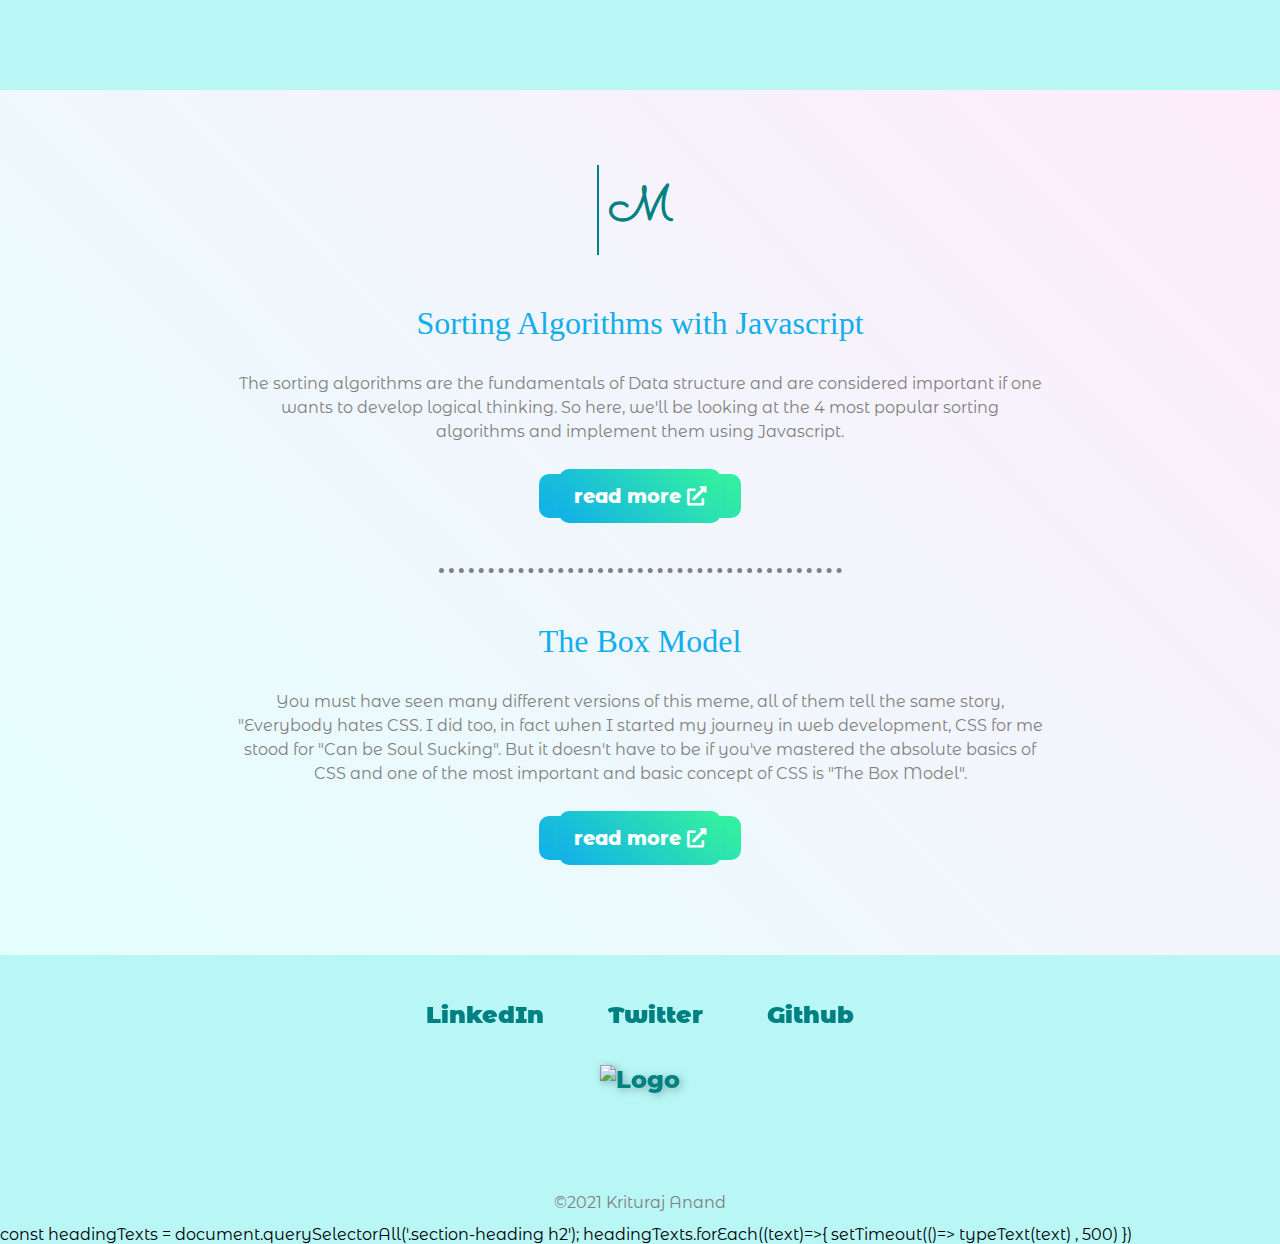
==== pages/blogs.html @ fb96d4e2 "initial commit" ====
<!DOCTYPE html>
<html lang="en">
<head>
    <meta charset="UTF-8">
    <meta http-equiv="X-UA-Compatible" content="IE=edge">
    <meta name="viewport" content="width=device-width, initial-scale=1.0">
    <link rel="stylesheet" href="https://cdnjs.cloudflare.com/ajax/libs/font-awesome/5.15.4/css/all.min.css" integrity="sha512-1ycn6IcaQQ40/MKBW2W4Rhis/DbILU74C1vSrLJxCq57o941Ym01SwNsOMqvEBFlcgUa6xLiPY/NS5R+E6ztJQ==" crossorigin="anonymous" referrerpolicy="no-referrer" />
    <link rel="stylesheet" href="https://unpkg.com/swiper@7/swiper-bundle.min.css">

    <link rel="icon" href="../assets/images/KJ-logo.png">
    <link rel="preconnect" href="https://fonts.gstatic.com">
    <link rel="stylesheet" href="../CSS/loader.css">
    <link rel="stylesheet" type="text/css" href="../CSS/style.css">
    <title>Krituraj Anand</title>
</head>
<body>


  <div class="loader">
    <span></span>
    <span></span>
    <span></span>
    <span></span>
    <span></span>
    <span></span>
    <span></span><span></span><span></span><span></span><span></span><span></span><span></span><span></span><span></span>
  </div>


  <header id="header">
    <nav>
      <div class="logo">
        <a href="../index.html"><img loading='eager' src="../assets/images/KJ-logo.png" alt="logo"></a>
      </div>
      <ul>
        <li>
          <a href="../index.html">Home</a>
          </li>
          <li>
            <a href="projects.html">Projects</a>
          </li>
          <li>
          <a href="#" class="active">Blogs</a>
          </li>
      </ul>
      <button class="hamburger" type="button">
        <span class="hamburger-box">
          <span class="hamburger-inner"></span>
        </span>
      </button>  
    </nav>
  </header>


  <main>
    <section class="works">
      <div class="section-heading">
        <h2>My Blogs</h2>
      </div>

      <div class="blogs">

        <article class="blog">
          <h3>Sorting Algorithms with Javascript</h3>
          <p>The sorting algorithms are the fundamentals of Data structure and are considered important if one wants to develop logical thinking. So here, we'll be looking at the 4 most popular sorting algorithms and implement them using Javascript.</p>
          <button><a  class="cta" href="https://krituraj-anand.hashnode.dev/sorting-algorithms-with-javascript">read more <i class="fas fa-external-link-alt"></i></a></button>
        </article>
        <hr>
        <article class="blog">
          <h3>The Box Model</h3>
          <p>You must have seen many different versions of this meme, all of them tell the same story, "Everybody hates CSS. I did too, in fact when I started my journey in web development, CSS for me stood for "Can be Soul Sucking". But it doesn't have to be if you've mastered the absolute basics of CSS and one of the most important and basic concept of CSS is "The Box Model".</p>
          <button><a  class="cta" href="https://krituraj-anand.hashnode.dev/css-box-model">read more <i class="fas fa-external-link-alt"></i></a></button>
        </article>

      </div>
    </section>
  </main>

  <footer>
    <div class="footer-links">
        <a href="https://www.linkedin.com/in/krituraj-anand/" target="blank"><b>LinkedIn</b></a>
        <a href="https://twitter.com/kjais1720" target="_blank"><b>Twitter</b></a>
        <a href="https://github.com/kjais1720" target="_blank"><b>Github</b></a>
    </div>
    <div class="footer-logo logo">
      <a href="#"><img src="assets/images/KJ-logo.png" alt="Logo"></a>
    </div>
    <p id="copyright">©2021 Krituraj Anand</p>
  </footer>

  <script src="swiper.js"></script>
  <!-- <script defer src="https://unpkg.com/swiper@7/swiper-bundle.min.js"></script> -->
  <script src="https://unpkg.com/scroll-out/dist/scroll-out.min.js"></script>
  <script src="components.js"></script>
  <script>
    const headingTexts = document.querySelectorAll('.section-heading h2');
    headingTexts.forEach((text)=>{
      setTimeout(()=> 
      typeText(text)
      , 500)
    })
  </script>
  
</body>
</html>
---- CSS/loader.css ----
.loader {
  position: relative;
  width: 300px;
  height: 300px;
  -webkit-transform-style: preserve-3d;
          transform-style: preserve-3d;
  -webkit-transform: perspective(500px) rotateX(60deg);
          transform: perspective(500px) rotateX(60deg);
}

.loader span {
  position: absolute;
  display: block;
  border: solid 5px 0 #66bfbf;
  -webkit-box-shadow: 0 5px 0 #66bfbf, inset 0 5px 0 #66bfbf;
          box-shadow: 0 5px 0 #66bfbf, inset 0 5px 0 #66bfbf;
  -webkit-box-sizing: border-box;
          box-sizing: border-box;
  border-radius: 50%;
  -webkit-animation: animate 3s ease-in-out infinite;
          animation: animate 3s ease-in-out infinite;
}

.loader span:nth-child(0) {
  top: 0px;
  left: 0px;
  right: 0px;
  bottom: 0px;
  -webkit-animation-delay: 0s;
          animation-delay: 0s;
}

.loader span:nth-child(1) {
  top: 10px;
  left: 10px;
  right: 10px;
  bottom: 10px;
  -webkit-animation-delay: 0.1s;
          animation-delay: 0.1s;
}

.loader span:nth-child(2) {
  top: 20px;
  left: 20px;
  right: 20px;
  bottom: 20px;
  -webkit-animation-delay: 0.2s;
          animation-delay: 0.2s;
}

.loader span:nth-child(3) {
  top: 30px;
  left: 30px;
  right: 30px;
  bottom: 30px;
  -webkit-animation-delay: 0.3s;
          animation-delay: 0.3s;
}

.loader span:nth-child(4) {
  top: 40px;
  left: 40px;
  right: 40px;
  bottom: 40px;
  -webkit-animation-delay: 0.4s;
          animation-delay: 0.4s;
}

.loader span:nth-child(5) {
  top: 50px;
  left: 50px;
  right: 50px;
  bottom: 50px;
  -webkit-animation-delay: 0.5s;
          animation-delay: 0.5s;
}

.loader span:nth-child(6) {
  top: 60px;
  left: 60px;
  right: 60px;
  bottom: 60px;
  -webkit-animation-delay: 0.6s;
          animation-delay: 0.6s;
}

.loader span:nth-child(7) {
  top: 70px;
  left: 70px;
  right: 70px;
  bottom: 70px;
  -webkit-animation-delay: 0.7s;
          animation-delay: 0.7s;
}

.loader span:nth-child(8) {
  top: 80px;
  left: 80px;
  right: 80px;
  bottom: 80px;
  -webkit-animation-delay: 0.8s;
          animation-delay: 0.8s;
}

.loader span:nth-child(9) {
  top: 90px;
  left: 90px;
  right: 90px;
  bottom: 90px;
  -webkit-animation-delay: 0.9s;
          animation-delay: 0.9s;
}

.loader span:nth-child(10) {
  top: 100px;
  left: 100px;
  right: 100px;
  bottom: 100px;
  -webkit-animation-delay: 1s;
          animation-delay: 1s;
}

.loader span:nth-child(11) {
  top: 110px;
  left: 110px;
  right: 110px;
  bottom: 110px;
  -webkit-animation-delay: 1.1s;
          animation-delay: 1.1s;
}

.loader span:nth-child(12) {
  top: 120px;
  left: 120px;
  right: 120px;
  bottom: 120px;
  -webkit-animation-delay: 1.2s;
          animation-delay: 1.2s;
}

.loader span:nth-child(13) {
  top: 130px;
  left: 130px;
  right: 130px;
  bottom: 130px;
  -webkit-animation-delay: 1.3s;
          animation-delay: 1.3s;
}

.loader span:nth-child(14) {
  top: 140px;
  left: 140px;
  right: 140px;
  bottom: 140px;
  -webkit-animation-delay: 1.4s;
          animation-delay: 1.4s;
}

@-webkit-keyframes animate {
  50% {
    -webkit-transform: translateZ(100px);
            transform: translateZ(100px);
  }
}

@keyframes animate {
  50% {
    -webkit-transform: translateZ(100px);
            transform: translateZ(100px);
  }
}
/*# sourceMappingURL=loader.css.map */
---- CSS/style.css ----
/* Media Queries */
/* Media Queries */
@import url("https://fonts.googleapis.com/css2?family=Merriweather:wght@300&family=Montserrat+Alternates:wght@300&family=Sacramento&display=swap");
*, *::before, *::after {
  padding: 0;
  margin: 0;
  -webkit-box-sizing: border-box;
          box-sizing: border-box;
  -webkit-transition: all ease 0.5s;
  transition: all ease 0.5s;
}

html {
  overflow-y: scroll;
  overflow-x: hidden;
  scroll-behavior: smooth;
  width: 100vw;
  font-family: "Montserrat Alternates", san-serif;
}

body {
  background-color: #b9f7f7;
  min-height: 100vh;
  display: -webkit-box;
  display: -ms-flexbox;
  display: flex;
  -webkit-box-pack: center;
      -ms-flex-pack: center;
          justify-content: center;
  -webkit-box-align: center;
      -ms-flex-align: center;
          align-items: center;
}

body > * {
  display: none;
}

body .loader {
  display: block;
}

body.loaded {
  display: block;
  -webkit-box-pack: unset;
      -ms-flex-pack: unset;
          justify-content: unset;
  -webkit-box-align: unset;
      -ms-flex-align: unset;
          align-items: unset;
}

body.loaded > * {
  display: block;
}

body.loaded .loader {
  display: none;
}

h1 {
  text-align: center;
  margin-top: 9.8rem auto 0;
  font-size: 5rem;
  font-family: "Sacramento", cursive, san-serif;
  color: #008080;
}

h2 {
  font-weight: normal;
  font-family: "Merriweather", san-serif;
  color: #66bfbf;
}

h3 {
  font-size: 2rem;
  font-weight: normal;
  font-family: cursive;
  color: #11aeeb;
}

hr {
  margin: auto;
  border-width: 5px;
  border-color: #808080;
  width: 50%;
  border-style: dotted none none;
}

p {
  text-align: center;
  color: #808080;
  line-height: 1.5;
  font-size: 1.5rem;
}

a {
  text-decoration: none;
  color: #008080;
  font-size: 1.2rem;
  -webkit-transition: all ease 0.3s;
  transition: all ease 0.3s;
}

a:hover {
  color: #11aeeb;
}

article {
  margin: 50px auto;
}

article.blog {
  display: -webkit-box;
  display: -ms-flexbox;
  display: flex;
  -webkit-box-orient: vertical;
  -webkit-box-direction: normal;
      -ms-flex-direction: column;
          flex-direction: column;
  -webkit-box-align: center;
      -ms-flex-align: center;
          align-items: center;
  gap: 30px;
}

article.blog p {
  font-size: 1rem;
}

button {
  border: none;
  outline: none;
  background: transparent;
}

.cta {
  background: linear-gradient(45deg, #11aeeb, #35f39d);
  border: none;
  border-radius: 10px;
  color: #fff;
  font-weight: 800;
  margin: 10px;
  padding: 15px;
  font-family: "Montserrat Alternates", san-serif;
}

.cta:hover {
  color: #fff;
  background: linear-gradient(45deg, #35f39d, #11aeeb);
}

::-webkit-scrollbar {
  width: 0.9rem;
}

/* Track */
::-webkit-scrollbar-track {
  -webkit-box-shadow: inset 2px 2px 5px grey;
          box-shadow: inset 2px 2px 5px grey;
  background: #bce7e7;
  border-radius: 2cm;
}

/* Handle */
::-webkit-scrollbar-thumb {
  background: -webkit-gradient(linear, left top, left bottom, from(#11aeeb), to(#35f39d));
  background: linear-gradient(#11aeeb, #35f39d);
  border-radius: 2cm;
}

/* Handle on hover */
::-webkit-scrollbar-thumb:hover {
  background: -webkit-gradient(linear, left top, left bottom, from(#35f39d), to(#11aeeb));
  background: linear-gradient(#35f39d, #11aeeb);
}

section {
  padding: 5vh 15vw;
  margin: 5vh;
  text-align: center;
}

section .section-heading {
  border-left: solid 2px #008080;
  width: -webkit-fit-content;
  width: -moz-fit-content;
  width: fit-content;
  margin: auto;
  overflow: hidden;
  padding: 10px 10px;
}

section .section-heading h2 {
  font-size: 3rem;
  font-weight: 800;
  font-family: "Sacramento", cursive, san-serif;
  color: #008080;
  border: none;
  -webkit-transition: all ease 1s;
  transition: all ease 1s;
}

section .section-heading h2[data-scroll='in'] {
  opacity: 1;
  -webkit-transform: translateX(0);
          transform: translateX(0);
}

section .section-heading h2[data-scroll='out'] {
  opacity: 0;
  -webkit-transform: translateX(-100%);
          transform: translateX(-100%);
}

section .buttons {
  display: -webkit-box;
  display: -ms-flexbox;
  display: flex;
  gap: 10px;
}

section .buttons button {
  background: none;
  border: none;
  outline: none;
}

section .buttons button a {
  color: #11aeeb;
  border-radius: 100%;
  padding: 10px;
  font-size: 1.5rem;
  background-color: rgba(16, 172, 234, 0.2);
  -webkit-backdrop-filter: blur(10px);
          backdrop-filter: blur(10px);
  cursor: pointer;
  -webkit-transition: all ease 0.5s;
  transition: all ease 0.5s;
}

section .buttons button a:hover {
  background-color: rgba(16, 172, 234, 0.4);
  -webkit-transform: scale(1.1);
          transform: scale(1.1);
}

@media only screen and (max-width: 650px) {
  section {
    padding: 5vw;
    margin: 5vh 0 0;
  }
  section:first-child {
    margin-top: 0;
  }
  section .section-heading h2 {
    font-size: 2.5rem;
  }
}

.logo {
  text-align: center;
}

.logo img {
  width: 3rem;
  height: 3rem;
  -webkit-filter: drop-shadow(2px 2px 4px rgba(0, 0, 0, 0.3));
          filter: drop-shadow(2px 2px 4px rgba(0, 0, 0, 0.3));
}

.fade[data-scroll='out'] {
  -webkit-transition: all ease 0.5s;
  transition: all ease 0.5s;
  opacity: 0;
}

.fade[data-scroll='in'] {
  -webkit-transition: all ease 0.5s;
  transition: all ease 0.5s;
  opacity: 1;
}

.slide-up[data-scroll='out'] {
  opacity: 0;
  -webkit-transform: translateY(100%);
          transform: translateY(100%);
}

.slide-up[data-scroll='in'] {
  opacity: 1;
  -webkit-transform: translateY(0);
          transform: translateY(0);
}

.slide-right[data-scroll='in'] {
  -webkit-transform: translateX(0);
          transform: translateX(0);
}

.slide-right[data-scroll='out'] {
  -webkit-transform: translateX(-100%);
          transform: translateX(-100%);
}

header {
  position: relative;
  padding: 5vh 5vh 0;
}

header nav {
  display: -webkit-box;
  display: -ms-flexbox;
  display: flex;
  -webkit-box-pack: justify;
      -ms-flex-pack: justify;
          justify-content: space-between;
  -webkit-box-align: center;
      -ms-flex-align: center;
          align-items: center;
  padding: 0.3rem 5vw;
  width: 100%;
  position: fixed;
  top: 0;
  left: 0;
  z-index: 100;
  -webkit-transition: all ease 0.5s;
  transition: all ease 0.5s;
}

header nav.showBg {
  background-color: #fff;
  -webkit-box-shadow: 5px 5px 5px rgba(0, 0, 0, 0.6);
          box-shadow: 5px 5px 5px rgba(0, 0, 0, 0.6);
}

header nav ul {
  display: -webkit-box;
  display: -ms-flexbox;
  display: flex;
  gap: 1rem;
  list-style: none;
}

header nav a {
  font-size: 1.2rem;
  text-decoration: none;
  color: #008080;
  font-weight: 600;
  padding: 10px 0;
}

header nav a:hover {
  color: #11aeeb;
}

header nav a {
  -webkit-transform: perspective(1px) translateZ(0);
          transform: perspective(1px) translateZ(0);
  position: relative;
  overflow: hidden;
}

header nav a:before {
  content: "";
  position: absolute;
  z-index: -1;
  left: 51%;
  right: 51%;
  bottom: 0;
  background: #11aeeb;
  height: 2px;
  -webkit-transition: all 0.3s ease-out;
  transition: all 0.3s ease-out;
}

header nav a:hover:before {
  left: 0;
  right: 0;
}

header nav a.active {
  color: #11aeeb;
  -webkit-transform: scale(1.1);
          transform: scale(1.1);
}

header nav a.active:before {
  left: 0;
  right: 0;
}

header .hero {
  margin: 5vh 5vh 0;
  padding: 5vh 15vw 0;
}

header .hero .cloud {
  position: absolute;
  width: 20%;
}

header .hero .cloud:nth-child(1) {
  right: 10%;
  top: 18%;
}

header .hero .cloud:nth-child(2) {
  left: 10%;
  top: 40%;
}

header .hero .animatedText span {
  opacity: 0;
  -webkit-transform: translateY(-400px);
          transform: translateY(-400px);
  position: relative;
  bottom: 400px;
  -webkit-transition: all cubic-bezier(0.47, 1.64, 0.41, 0.8) 1s;
  transition: all cubic-bezier(0.47, 1.64, 0.41, 0.8) 1s;
}

header .hero .animatedText.active span {
  opacity: 1;
  bottom: 0;
  -webkit-transform: translateY(0);
          transform: translateY(0);
  -webkit-transition: all cubic-bezier(0.47, 1.64, 0.41, 0.8) 1s;
  transition: all cubic-bezier(0.47, 1.64, 0.41, 0.8) 1s;
}

header .hero .hero-img {
  width: 100%;
}

header .hero .hero-img img {
  width: 100%;
  position: relative;
  bottom: -34px;
}

header .hamburger {
  padding: 10px 10px;
  display: none;
  cursor: pointer;
  background-color: transparent;
  border: 0;
  overflow: visible;
  position: relative;
  z-index: 100;
}

header .hamburger:hover {
  opacity: 0.7;
}

header .hamburger:focus {
  outline: none;
}

header .hamburger .hamburger-box {
  width: 40px;
  height: 20px;
  display: inline-block;
  position: relative;
}

header .hamburger .hamburger-box .hamburger-inner {
  display: block;
  top: 50%;
  margin-top: -2px;
}

header .hamburger .hamburger-box .hamburger-inner, header .hamburger .hamburger-box .hamburger-inner::before, header .hamburger .hamburger-box .hamburger-inner::after {
  width: 100%;
  height: 3px;
  background-image: -webkit-gradient(linear, left top, right top, from(#11aeeb), to(#35f39d));
  background-image: linear-gradient(90deg, #11aeeb, #35f39d);
  border-radius: 4px;
  position: absolute;
  -webkit-transition-property: -webkit-transform;
  transition-property: -webkit-transform;
  transition-property: transform;
  transition-property: transform, -webkit-transform;
  -webkit-transition-duration: 0.15s;
          transition-duration: 0.15s;
  -webkit-transition-timing-function: ease;
          transition-timing-function: ease;
}

header .hamburger .hamburger-box .hamburger-inner::before, header .hamburger .hamburger-box .hamburger-inner::after {
  content: "";
  display: block;
}

header .hamburger .hamburger-box .hamburger-inner::before {
  top: -10px;
  -webkit-transition: top 0.5s 0.5s ease, -webkit-transform 0.5s cubic-bezier(0.165, 0.84, 0.44, 1);
  transition: top 0.5s 0.5s ease, -webkit-transform 0.5s cubic-bezier(0.165, 0.84, 0.44, 1);
  transition: top 0.5s 0.5s ease, transform 0.5s cubic-bezier(0.165, 0.84, 0.44, 1);
  transition: top 0.5s 0.5s ease, transform 0.5s cubic-bezier(0.165, 0.84, 0.44, 1), -webkit-transform 0.5s cubic-bezier(0.165, 0.84, 0.44, 1);
}

header .hamburger .hamburger-box .hamburger-inner::after {
  bottom: -10px;
  -webkit-transition: bottom 0.5s 0.5s ease, -webkit-transform 0.5s cubic-bezier(0.165, 0.84, 0.44, 1);
  transition: bottom 0.5s 0.5s ease, -webkit-transform 0.5s cubic-bezier(0.165, 0.84, 0.44, 1);
  transition: bottom 0.5s 0.5s ease, transform 0.5s cubic-bezier(0.165, 0.84, 0.44, 1);
  transition: bottom 0.5s 0.5s ease, transform 0.5s cubic-bezier(0.165, 0.84, 0.44, 1), -webkit-transform 0.5s cubic-bezier(0.165, 0.84, 0.44, 1);
}

header .hamburger.is-active .hamburger-inner::before {
  top: 0;
  -webkit-transform: translate3d(8px, -10px, 0) rotate(45deg) scale(0.7, 1);
          transform: translate3d(8px, -10px, 0) rotate(45deg) scale(0.7, 1);
  -webkit-transition: top 0.5s ease, -webkit-transform 0.5s 0.5s cubic-bezier(0.895, 0.03, 0.685, 0.22);
  transition: top 0.5s ease, -webkit-transform 0.5s 0.5s cubic-bezier(0.895, 0.03, 0.685, 0.22);
  transition: top 0.5s ease, transform 0.5s 0.5s cubic-bezier(0.895, 0.03, 0.685, 0.22);
  transition: top 0.5s ease, transform 0.5s 0.5s cubic-bezier(0.895, 0.03, 0.685, 0.22), -webkit-transform 0.5s 0.5s cubic-bezier(0.895, 0.03, 0.685, 0.22);
}

header .hamburger.is-active .hamburger-inner::after {
  bottom: 0;
  -webkit-transform: translate3d(8px, 10px, 0) rotate(-45deg) scale(0.7, 1);
          transform: translate3d(8px, 10px, 0) rotate(-45deg) scale(0.7, 1);
  -webkit-transition: bottom 0.5s ease, -webkit-transform 0.5s 0.5s cubic-bezier(0.895, 0.03, 0.685, 0.22);
  transition: bottom 0.5s ease, -webkit-transform 0.5s 0.5s cubic-bezier(0.895, 0.03, 0.685, 0.22);
  transition: bottom 0.5s ease, transform 0.5s 0.5s cubic-bezier(0.895, 0.03, 0.685, 0.22);
  transition: bottom 0.5s ease, transform 0.5s 0.5s cubic-bezier(0.895, 0.03, 0.685, 0.22), -webkit-transform 0.5s 0.5s cubic-bezier(0.895, 0.03, 0.685, 0.22);
}

@media only screen and (max-width: 650px) {
  header {
    padding: 10vh 0 0;
    min-height: 70vh;
  }
  header nav ul {
    padding: 30px;
    position: fixed;
    top: 60px;
    border-radius: 10px;
    right: -100%;
    -webkit-box-orient: vertical;
    -webkit-box-direction: normal;
        -ms-flex-direction: column;
            flex-direction: column;
    gap: 25px;
    text-align: center;
    -webkit-transition: all ease 1.5s;
    transition: all ease 1.5s;
    background-color: #fff;
    -webkit-box-shadow: -10px 10px 20px #b9f7f7;
            box-shadow: -10px 10px 20px #b9f7f7;
  }
  header #title h1 {
    font-size: 3rem;
  }
  header #title p {
    font-size: 1rem;
  }
  header .hamburger {
    display: inline-block;
  }
  header nav.active ul {
    right: 0;
  }
  header .hero {
    padding: 10vh 0 0;
    margin: 0;
  }
  header .hero .hero-img img {
    bottom: 0;
  }
}

main {
  position: relative;
  background-image: linear-gradient(45deg, #e3fffd, #ffedfb);
}

main #profile {
  text-align: center;
  display: -webkit-box;
  display: -ms-flexbox;
  display: flex;
  -webkit-box-orient: vertical;
  -webkit-box-direction: normal;
      -ms-flex-direction: column;
          flex-direction: column;
  -webkit-box-align: center;
      -ms-flex-align: center;
          align-items: center;
  gap: 30px;
  overflow: hidden;
}

main #profile p {
  width: 70%;
  font-size: 1.1rem;
  letter-spacing: 0.8px;
  -webkit-transition: all ease 2s;
  transition: all ease 2s;
}

main #profile #profilePic {
  border-radius: 100%;
  background-color: #b9f7f7;
  height: 12.5rem;
  width: 12.5rem;
}

main .skills .skill-table {
  padding: 5vw;
}

main .skills .skill-table ul {
  display: -ms-grid;
  display: grid;
  -ms-grid-columns: 1fr 1fr;
      grid-template-columns: 1fr 1fr;
  justify-items: center;
  list-style: none;
}

main .skills .skill-table ul li {
  display: -webkit-box;
  display: -ms-flexbox;
  display: flex;
  gap: 10px;
  -webkit-box-align: center;
      -ms-flex-align: center;
          align-items: center;
  margin: 20px;
  font-size: 1.3rem;
}

main .skills .skill-table ul li img {
  width: 70px;
}

@media only screen and (max-width: 650px) {
  main .skills .skill-table ul {
    -ms-grid-columns: 1fr;
        grid-template-columns: 1fr;
  }
}

main .works {
  text-align: center;
}

main .works > * {
  margin-top: 30px;
}

main .works button {
  padding: 10px;
  border-radius: 10px;
  background-image: linear-gradient(45deg, #11aeeb, #35f39d);
}

main .contact-wrapper {
  min-height: 50vh;
  margin: 0;
  background-image: -webkit-gradient(linear, left top, left bottom, color-stop(50%, #e3fffd), color-stop(50%, #b9f7f7));
  background-image: linear-gradient(to bottom, #e3fffd 50%, #b9f7f7 50%);
}

main .contact-wrapper .contact {
  background-color: #fff;
  -webkit-box-shadow: 0px 0px 5px 5px rgba(0, 0, 0, 0.3);
          box-shadow: 0px 0px 5px 5px rgba(0, 0, 0, 0.3);
  padding: 5vh;
  border-radius: 10px;
}

main .contact-wrapper .contact * {
  margin: 15px auto;
  text-align: center;
}

main .contact-wrapper .contact h3 {
  color: #008080;
  font-size: 1.5rem;
}

main .contact-wrapper .contact p {
  font-size: 1rem;
  width: 100%;
  padding: 0 10%;
}

@media only screen and (max-width: 650px) {
  main .contact-wrapper .contact a {
    display: block;
    padding: 5px 20px;
  }
  main .contact-wrapper .contact p {
    padding: 0;
  }
}

footer {
  min-height: 25vh;
  position: relative;
  background-color: #b9f7f7;
}

footer .footer-links {
  text-align: center;
  display: -webkit-box;
  display: -ms-flexbox;
  display: flex;
  gap: 5vw;
  -webkit-box-pack: center;
      -ms-flex-pack: center;
          justify-content: center;
  margin: 2% auto;
}

footer a {
  text-decoration: none;
  color: #008080;
  font-weight: 800;
  font-size: 1.5rem;
  padding-bottom: 10px;
  -webkit-transition: all ease 0.5s;
  transition: all ease 0.5s;
}

footer a {
  -webkit-transform: perspective(1px) translateZ(0);
          transform: perspective(1px) translateZ(0);
  position: relative;
  overflow: hidden;
}

footer a:before {
  content: "";
  position: absolute;
  z-index: -1;
  left: 51%;
  right: 51%;
  bottom: 0;
  background: #11aeeb;
  height: 2px;
  -webkit-transition: all 0.3s ease-out;
  transition: all 0.3s ease-out;
}

footer a:hover:before {
  left: 0;
  right: 0;
}

footer a:hover {
  color: #11aeeb;
}

footer p {
  position: absolute;
  bottom: 10px;
  left: 50%;
  -webkit-transform: translateX(-50%);
          transform: translateX(-50%);
  font-size: 1rem;
}

@media only screen and (max-width: 650px) {
  footer a {
    font-size: 1.2rem;
  }
}

@-webkit-keyframes typewriter {
  0% {
    opacity: 0;
    -webkit-transform: scale(0);
            transform: scale(0);
  }
  95% {
    opacity: 1;
    -webkit-transform: scale(2);
            transform: scale(2);
  }
  100% {
    opacity: 1;
    -webkit-transform: scale(1);
            transform: scale(1);
  }
}

@keyframes typewriter {
  0% {
    opacity: 0;
    -webkit-transform: scale(0);
            transform: scale(0);
  }
  95% {
    opacity: 1;
    -webkit-transform: scale(2);
            transform: scale(2);
  }
  100% {
    opacity: 1;
    -webkit-transform: scale(1);
            transform: scale(1);
  }
}
/*# sourceMappingURL=style.css.map */
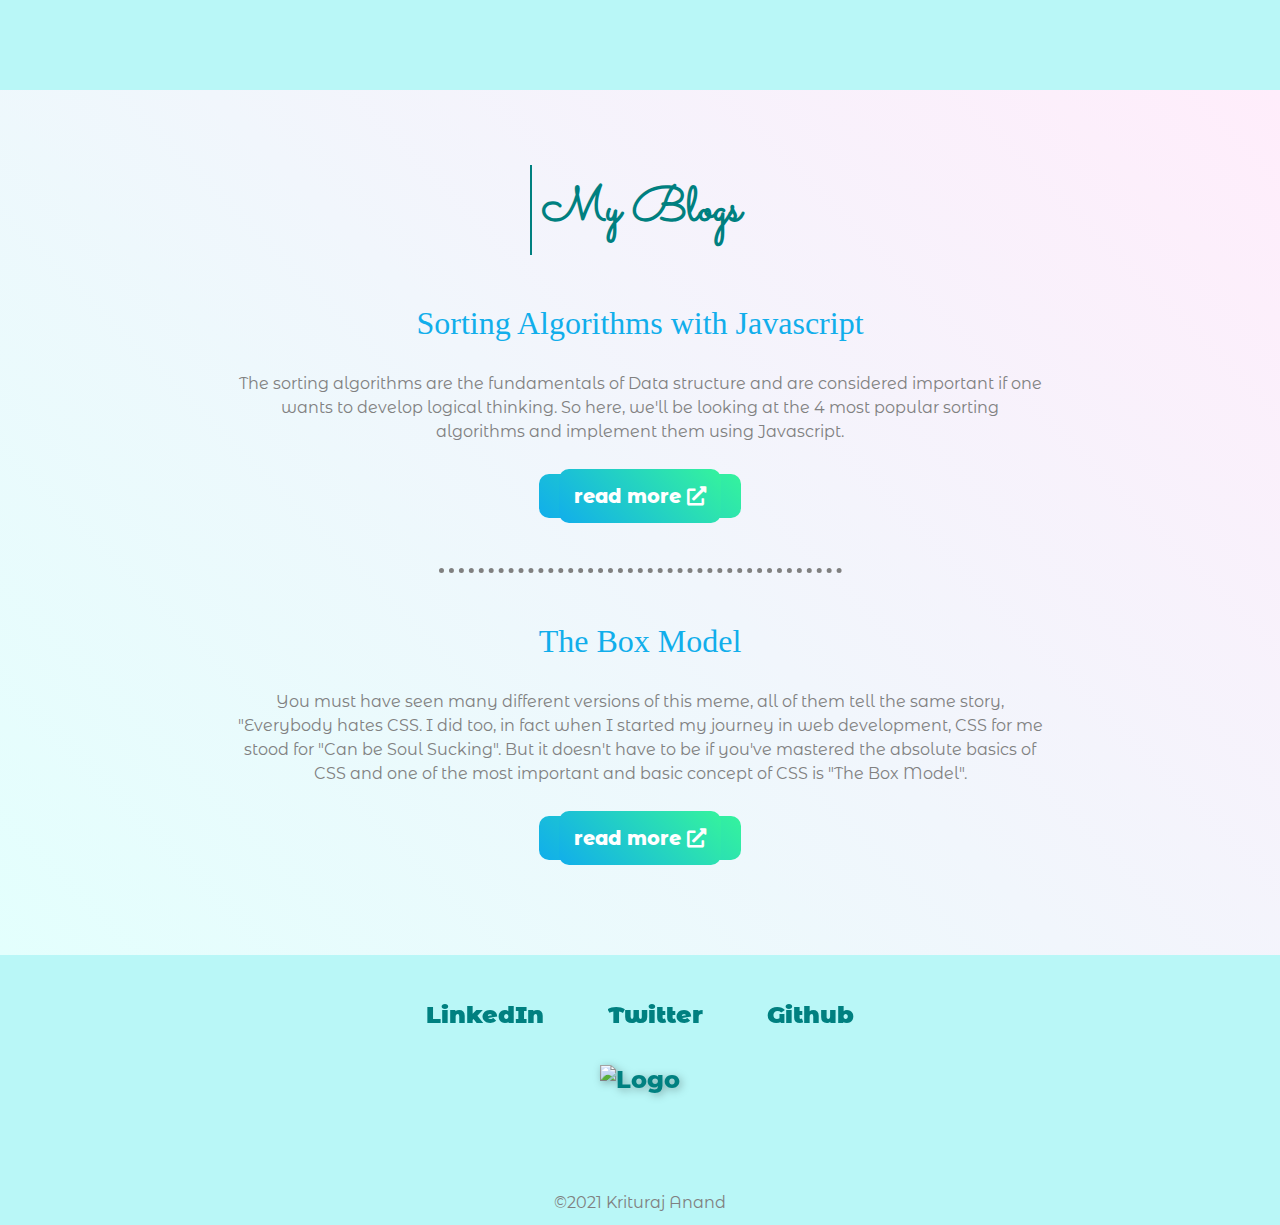
==== commit db5ffa4f: "Fix Swiper issue (address was wrong)" ====
--- a/pages/blogs.html
+++ b/pages/blogs.html
@@ -88,18 +88,8 @@
     <p id="copyright">©2021 Krituraj Anand</p>
   </footer>
 
-  <script src="swiper.js"></script>
-  <!-- <script defer src="https://unpkg.com/swiper@7/swiper-bundle.min.js"></script> -->
   <script src="https://unpkg.com/scroll-out/dist/scroll-out.min.js"></script>
   <script src="components.js"></script>
-  <script>
-    const headingTexts = document.querySelectorAll('.section-heading h2');
-    headingTexts.forEach((text)=>{
-      setTimeout(()=> 
-      typeText(text)
-      , 500)
-    })
-  </script>
   
 </body>
 </html>